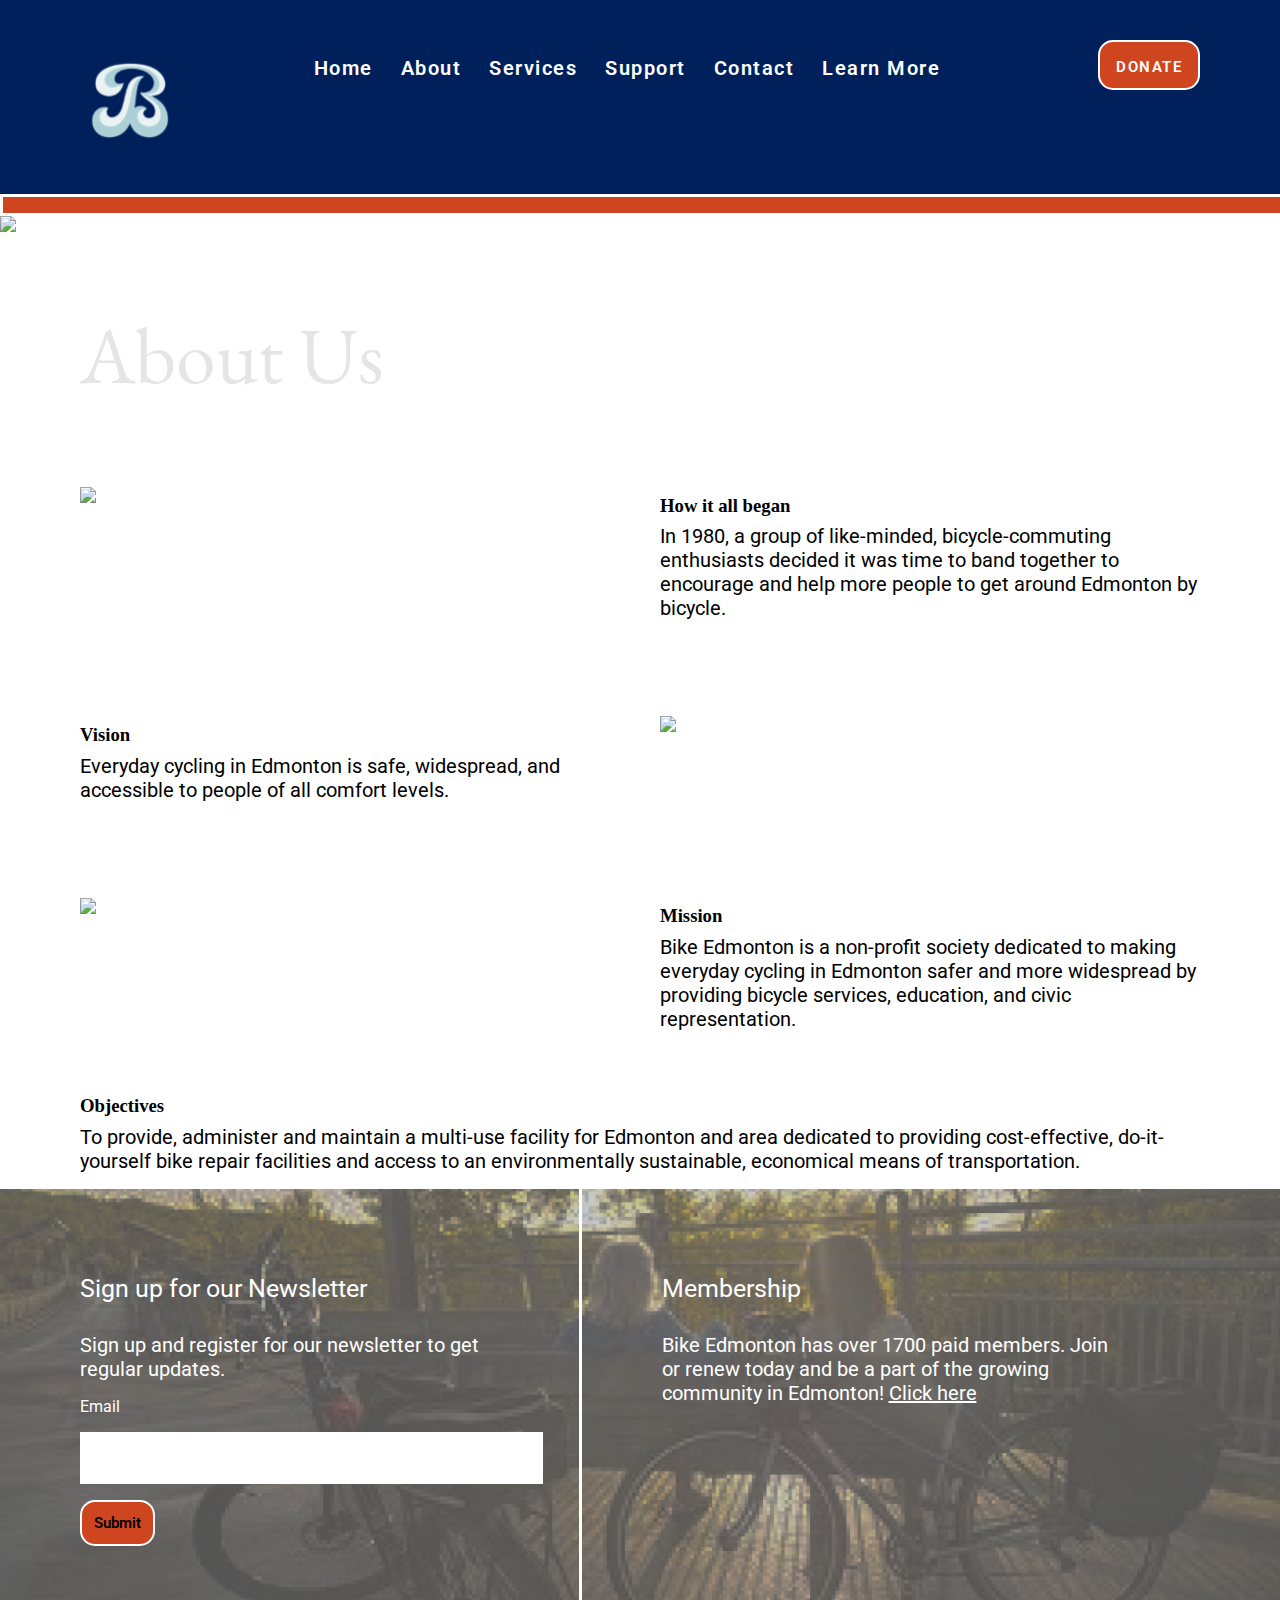
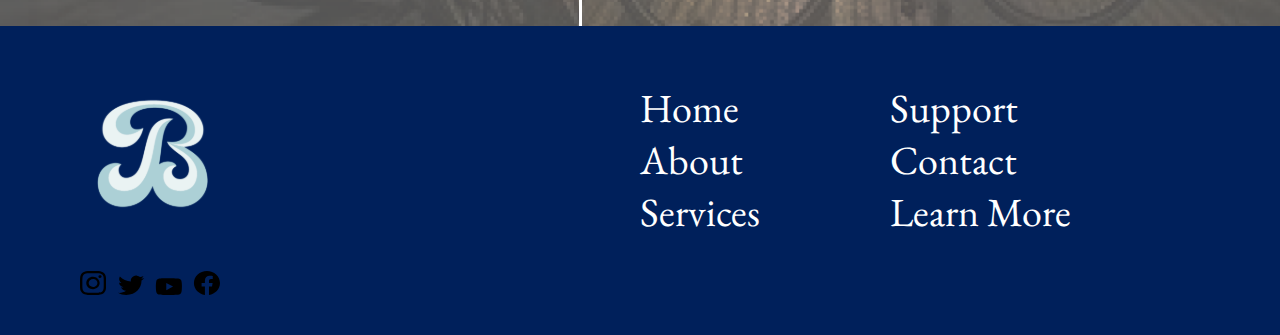
==== about.html @ 5a9e2b7d "Create about.html" ====
<!DOCTYPE html>
<html>
<head>
	<meta charset="utf-8">
	<meta name="viewport" content="width=device-width, initial-scale=1">
	<title> Bike Edmonton About</title>

	<!-- Bike Edmonton STYLE SHEETS -->
    <link rel="stylesheet" href="styles/normalize.css">
    <link rel="stylesheet" href="styles/style.css">

    <!--Bike Edmonton Fonts-->
    <link rel="preconnect" href="https://fonts.googleapis.com">
	<link rel="preconnect" href="https://fonts.gstatic.com" crossorigin>
	<link href="https://fonts.googleapis.com/css2?family=EB+Garamond:ital,wght@0,400..800;1,400..800&family=Montserrat:ital,wght@0,100..900;1,100..900&family=Roboto:ital,wght@0,100;0,300;0,400;0,500;0,700;0,900;1,100;1,300;1,400;1,500;1,700;1,900&family=Work+Sans:ital,wght@0,100..900;1,100..900&display=swap" rel="stylesheet">
</head>

    <!--Body Content Begins-->

<body style="background-color: white;"> 
    <!--About Navigation-->
    <header>
   	<!-- About DESKTOP NAV -->
   	    <nav id="top-navi" class="flex-center">
	   	    <div class="head-div padding-40">
	   	    	<div class="margin-default flex-center">
	            <div ><a href="index.html"><img id="Bike-edmonton-logo" src="images/Bike-edmonton-logo.svg"> </a></div>
	            <ul>
	                <li class="all-caps"><a href="index.html">Home</a></li>
	                <li class="all-caps"><a href="about.html">About</a></li>
	                <li class="all-caps"><a href="#">Services</a></li>
	                <li class="all-caps"><a href="#">Support</a></li>
	                <li class="all-caps"><a href="#">Contact</a></li>
	                <li class="all-caps"><a href="#">Learn More</a></li>
	            </ul>
	            <button class="btn-dark"><a>Donate</a></button>
	            </div>
	        </div>
        </nav>
            <div class="line">  <h1></h1> </div>
   </header>

   <!--About-hero-->
        <section>
        	<div>
                <img src="images/about.png" class="img-100">
        	</div>
        </section>

    <!--BODY BEGINS-->

    <!--graphic text-->
        <section class="hidden-mobile">
            <div class="graphic-text-wrap padding-40"> 
                <p class="graphic-text margin-default">About Us</p>
            </div>
        </section>

    <!--About Us Text -->
        <section>
            <div class="margin-default padding-40 flex-items">
            	<div class="flex-1">
            		<img src="images/about2.png" class="img-100">
            	</div>

            	<div class="flex-2">
                    <h3>How it all began</h3>
            	        <p>In 1980, a group of like-minded, bicycle-commuting enthusiasts decided it was time to band together to encourage and help more people to get around Edmonton by bicycle. </p>	
            	</div>        	
            </div>
        </section>

    <!--Vision-->
        <section>
            <div class="margin-default padding-40 flex-items">
                <div class="flex-1">
                    <h3>Vision</h3>
                        <p>Everyday cycling in Edmonton is safe, widespread, and accessible to people of all comfort levels. </p>    
                </div>  

                 <div class="flex-2">
                    <img src="images/vision.png" class="img-100">
                </div>        
            </div>
        </section>

    <!--Mission-->
        <section>
            <div class="margin-default padding-40 flex-items">
                <div class="flex-1">
                    <img src="images/mission.png" class="img-100">
                </div>

                <div class="flex-2">
                    <h3>Mission</h3>
                        <p>Bike Edmonton is a non-profit society dedicated to making everyday cycling in Edmonton safer and more widespread by providing bicycle services, education, and civic representation.</p>    
                </div>          
            </div>

            <div class="margin-default padding-bottom-left1">
                    <h3>Objectives</h3>
                        <p>To provide, administer and maintain a multi-use facility for Edmonton and area dedicated to providing cost-effective, do-it-yourself bike repair facilities and access to an environmentally sustainable, economical means of transportation.</p>
            </div>
        </section>

   

   
        
     
    <!--Footer section-->
    <footer>
    	<section id="footer-img">
    		<div class="flex-items">
    			<div class="margin-default flex-1 padding-80">
    				<h2 class="p-footer">Sign up for our Newsletter</h2>
    				<p class="p-footer">Sign up and register for our newsletter to get regular updates.</p>
    				<form>
                    <label class="form-label reverse">Email</label>
                    <input type="text" name="Email" class="form-field">
                    <input type="submit" value="Submit" class="form-button">
                </form>
    			</div>

    			<div class="margin-default flex-2 border1">
    				<h2 class="p-footer">Membership</h2>
    				<p class="p-footer">Bike Edmonton has over 1700 paid members. Join or renew today and be a part of the growing community in Edmonton! <a href="#" class="link">Click here</a></p>
    			</div>
    		</div>
    		
    	</section>

    <!--Footer-Nav Section-->
    	<section class="footer-div">
    		<div class="padding-40 margin-default container">
    <!--Footer-Nav-Left-->
    			<div class="container-left">
    				<div class="padding-bottom-left"><img src="images/Bike-edmonton-logo.svg"></div>
    				<div><img class="socials"src="images/socials.svg"> </div>
    			</div>

    <!--Footer-Nav-Right-->
                <div class="container-right">
                	<nav id="footer-nav">
	                    <ul class="footer-nav mobile-nav1">
	                        <li><a href="#">Home</a></li>
	                        <li><a href="#">About</a></li>
	                        <li><a href="#">Services</a></li>
	                        <li><a href="#">Support</a></li>
	                        <li><a href="#">Contact</a></li>
	                        <li><a href="#">Learn More</a></li>
	                    </ul>
                    </nav>                
                </div>

    		</div>
    		
    	</section>
        	
    </footer>
</body> 
</html>
---- styles/style.css ----
/* GLOBAL STYLES */

/* Layout*/

html {
    line-height: 0;
}

body {
    width: 100%;
}

.margin-default {
    margin: 0 80px;
}


.padding-default {
    padding: 104px 0 144px 0;
}

.padding-80 {
    padding: 80px 0;
}

.padding-40 {
    padding: 40px 0;
}

.padding-bottom {
    padding-bottom: 144px;
}


.sect-dark {
    background-color: #242424;
}

/*flex*/
.flex-center {
    display: flex;
    justify-content: space-between;
}

.flex-1 {
    flex: 1;
    flex-basis: 100%;
    margin-right: 20px;
}

.flex-2 {
    flex: 2;     
    flex-basis: 100%;
    margin-left: 20px;
}

.flex-3 {
    flex: 3;
    flex-basis: 100%;
    margin: 20px;
}

.flex-11 {
    flex: 1;
    flex-basis: 100%;
    margin-right: 20px;
    width: 100px;
}

.flex-12 {
    flex: 2;     
    flex-basis: 100%;
    margin-right: 20px;
    width: 100px;
    margin-left: 20px;

}

.flex-13 {
    flex: 3;
    flex-basis: 100%;
    width: 100px;
    margin-left: 20px;

}


.flex-items {
    display: flex;
    flex-direction: row;
    justify-content: space-between;     
}

.footer-nav1 {
    display: flex;
    flex-direction: column;
    justify-content: space-between;
}
.align {
    display: flex;
    justify-content: center;
    width: 100%;
}

/*Grid*/

.container {
    display: grid;
    grid-template: 1fr / repeat(12, 1fr);

}

.container-left {
    grid-column: 1 / span 5;
    display: flex;
    flex-direction: column;

}

.container-right {
    grid-column: 7 / span 6;
}

.footer-nav {
    display: flex;
    flex-direction: column;
    max-height: 182px;
    flex-wrap: wrap;
}

.padding-bottom-left {
    padding-bottom: 40px;
}

/* Text Styles */

h1 {
    color: black;
    font-family: "roboto";
    font-size: 40px;
    font-style: normal;
    font-weight: 400;
    line-height: normal;
    margin: 0px 0px 16px 0px;
}

h1:hover {
    color: rgba(207, 69, 32, 1);
}

h2 {
    font-family: "roboto";
    font-size: 25px;
    font-style: normal;
    font-weight: 400;
    line-height: 40px; /* 100% */
    color: white;
    margin: 0px 0px 24px 0px;
    width: 90%;
}

.h2-reverse {
    color: white;
    font-family: "EB Garamond";
    font-size: 72px;
    font-style: normal;
    font-weight: 400;
    line-height: normal;
    margin: 0px 0px 16px 0px;
}

p {
    margin: 0px 0px 16px 0px;
    color: black;
    font-family: "roboto";
    font-size: 20px;
    font-style: normal;
    font-weight: 400;
    line-height: normal;
}

.p-footer {
    color: white;
}

.link{
    color: white;
}
.link:hover {
    color: rgba(207, 69, 32, 1);
}
.p-bold {
    color: black;
    font-family: "Work Sans";
    font-size: 16px;
    font-style: normal;
    font-weight: 600;
    line-height: normal;
}

.p-lg {
    color: black;
    font-family: "EB Garamond";
    font-size: 26px;
    font-style: normal;
    font-weight: 400;
    line-height: normal;
    margin: 0px 0px 24px 0px;
}

a {
    color: black;
}

button a {
    text-decoration: none;
    color: inherit;
}

ul a {
    text-decoration: none;
    color: inherit;
}

.graphic-text {
    color: rgba(0, 0, 0, 0.10);
    font-family: "EB Garamond";
    font-size: 80px;
    font-style: normal;
    font-weight: 400;
    line-height: normal;
}


/* Buttons */

.btn-dark {
    background-color: rgba(207, 69, 32, 1);
    padding: 16px;
    height: 50px;
    color: white;
    font-family: "roboto";
    font-size: 15px;
    font-style: normal;
    font-weight: 600;
    line-height: normal;
    letter-spacing: 1.5px;
    text-transform: uppercase;
    outline: none;
    border-style: solid;
    border-color: white;
    border-radius: 15px;
}

.btn-dark1 {
    background-color: rgba(207, 69, 32, 1);
    padding: 16px;
    height: 50px;
    color: white;
    font-family: "roboto";
    font-size: 15px;
    font-style: normal;
    font-weight: 600;
    line-height: normal;
    letter-spacing: 1.5px;
    text-transform: uppercase;
    outline: none;
    border-style: solid;
    border-color: black;
    border-radius: 15px;
}

.btn-dark:hover {
    outline: 2px white;
    background-color: white;
    color: black;
    border-style: solid;
    border-color: white;
}

.btn-dark1:hover {
    outline: 2px white;
    background-color: white;
    color: black;
    border-style: solid;
    border-color: black;
}

.btn-line {
    padding: 12px 0px;
    border-style: none;
    border-bottom: 2px solid #000;
    background-color: white;
}

.btn-line-reverse {
    color: white !important;
    background-color: #242424;
    padding: 12px 0px;
    border-style: none;
    border-bottom: 2px solid white;

}

.btn-grey {
    padding: 12px;
    border-style: none;
    background-color: #F1EFEC;
}

.reverse {
    color: white !important;
}


/* FORM */

.form-label {
    display: block;
    margin: 0px 0px 16px 0px;
    color: black;
    font-family: "roboto";
    font-size: 16px;
    font-style: normal;
    font-weight: 400;
    line-height: normal;
}

.form-field {
    display: block;
    width: 100%;
    height: 50px;
    border-style: none;
    margin-bottom: 16px;
}

.form-button {
    display: block;
    padding: 12px 12px;
    border-style: none;
    background-color:rgba(207, 69, 32, 1) ;
    font-family: "roboto";
    font-size: 15px;
    font-style: normal;
    font-weight: 600;
    line-height: normal;
    border-style: solid;
    border-color: white;
    border-radius: 15px;
}

.form-button:hover {
    outline: 2px white;
    background-color: white;
    color: black;
    border-style: solid;
    border-color: white;
}


/* HEADER */


#Bike-edmonton-logo {
    width: 100px;

}

#top-navi ul {
    padding: 0;
}

#top-navi li:hover {
    color: rgba(207, 69, 32, 1);
    padding-bottom: 4px;
}

.head-div {
    width: 1000%;
    background-color: rgba(0, 32, 91, 1);
}

#top-navi li {
    list-style-type: none;
    margin-right:24px;
    padding-bottom: 4px;
    display: inline;
}


.all-caps {
    font-family: "roboto";
    font-size: 20px;
    font-style: normal;
    font-weight: 600;
    line-height: normal;
    letter-spacing: 1.5px;
    text-transform: ;
    color: white;
    margin-top: 0px;
}

.line {
    width: 100%;
    background-color: rgba(207, 69, 32, 1);
    border-style: solid;
    border-color:white;
}
.line1{
    width: 100%;
    background-color:grey;

}

/* HERO */

.img-hero {
    background-image: url(../images/yama-hero-1.jpg);
    background-size: 100% cover;
    background-repeat: no-repeat;
    display: flex;
    padding: 80px;
}

.img-100 {
    width: 100%;
    padding-bottom: 30px;

}

.subhead {
    width:20%;
    padding: 12px 0px 12px 24px;
    border-left: 2px solid black;
}

.graphic-text-wrap {
    margin: 0px 80px 0px auto;
    text-align: left;
}

#explore-img {
    background-image: url(../images/yama-sliders.png);
    background-size: cover;
    background-repeat: no-repeat;
    display: flex;
    position: relative; 
}

.explore h2 {
    color:white;
    margin: auto;
}

.explore p {
    color:white;
    margin: auto;
}

.explore button {
    color: white;
    background-color: rgba(0, 0, 0, 0.0);
    border-color: white;
    margin: auto;
}

.explore {
    display: flex;
    flex-direction: column;
    align-items: center;
    justify-content: center;
    margin: 180px auto 180px auto;
    z-index: 2;
}

.gradient {
    background: radial-gradient(50% 50% at 50% 50%, #242424 0%, rgba(36, 36, 36, 0.00));
    width: 100%;
    height: 100%;
    position: absolute;
    top: 0;
    left: 0;
    z-index: 1;
}

/* Donate section */

.donate{
    background-color: #242424;
    display: flex;
    flex-direction: column;
    align-items: center;
    justify-content: center;
}
.donate1 {
    text-align: center;
    margin: 80px;
    color: white;
}

/* FOOTER */

/* Footer1 Section */

#footer-img {
    background-image: url(../images/footer.png);
    background-size: cover;
    background-repeat: no-repeat;
    display: flex;
    position: relative; 
}

.border1 {
    border-left: solid;
    border-color: white;
    padding: 80px;
}

#footer-nav ul {
    padding: 0;
}

#footer-nav li {
    list-style: none;
    font-family: "EB Garamond";
    font-size: 40px;
    font-style: normal;
    font-weight: 400;
    line-height: normal;
    color: white;
}

#footer-nav li:hover {
    color: rgba(207, 69, 32, 1);
    padding-bottom: 4px;
}

.footer-div {
    width: 100%;
    background-color: rgba(0, 32, 91, 1);
}

.copyright {
    color: rgba(0, 0, 0, 0.5);
}

.copyright a {
    color: rgba(0, 0, 0, 0.5);
}

.heading-underline {
    display: inline-block;
    width: 100%;
    border-bottom: solid 2px white;
    margin-bottom: 16px;
}

.social-icons {
    width: 20px;
    margin-right: 5px;
}

.socials {
    width: 140px;
}

/* -----MEDIA QUERIES----- */ 

/* SMARTPHONE */

@media screen and (max-width: 480px) {
    body {
    background-color: lightblue;
    }

    .grid-2 {
    display: grid;
    grid-template: auto / 1fr;
    column-gap: 104px;
    }

    .margin-default {
        margin: 0 24px;
    }

    .all-caps-space {
        margin-bottom: 24px;
    }

    .hidden-mobile {
        display: none;
    }

    .mobile-nav {
        width: 100%;
        display: flex;
        align-items: center;
        justify-content: space-between;
        margin: 24px 0;
        background-color: peachpuff;
    }

    .mobile-nav1 {
        width: 100%;
        display: flex;
        justify-content: space-between;
        margin: 24px 0;
        background-color: peachpuff;
    }
    
    .start-build {
        text-align: center;
    }
  .mobile-footer-nav {
        width: 100%;
        display: flex;
        flex-direction: column;
        justify-content: space-around;
        margin: 24px 0;
        background-color:none;
    }

    .mobile-hero{
        flex-direction: column;
    }

    .mobile-width{
     width:100;
    }

    .mobile-subhead {
    width:100%;
    padding: 0px 0px 10px 0px;
    border-left: none;
}

.mobile-graphic-text-wrap {
    margin: 0px 0px 0px auto;
    text-align: none;
}

.mobile-graphic-text {
    color: rgba(0, 0, 0, 0.10);
    font-family: "EB Garamond";
    font-size: 60px;
    font-weight: 400px;
    font-style: normal;
    line-height: normal;
}
    #yama-logo {
        margin-bottom: 0;
    }
}

/* TABLET */

@media screen and (max-width: 768px) and (min-width: 481px) {
body {
    background-color: plum;
    }
    .hidden-desktop {
        display: none;
    }
}

/* DESKTOP */

@media screen and (max-width: 1440px) and (min-width: 1280px) {
     body {
    background-color: lightpink;
    }
    
     .hidden-desktop {
        display: none;
    }
}

/* LAPTOP */

@media screen and (max-width: 1279px) and (min-width: 769px) {
     body {
        background-color: lightgreen;
    }

    .hidden-desktop {
        display: none;
    }
}

/* EXTRA-LARGE */

@media screen and (min-width: 1441px) {
     body {
        background-color: lightcyan;
 }
     .hidden-desktop {
        display: none;
    }
}
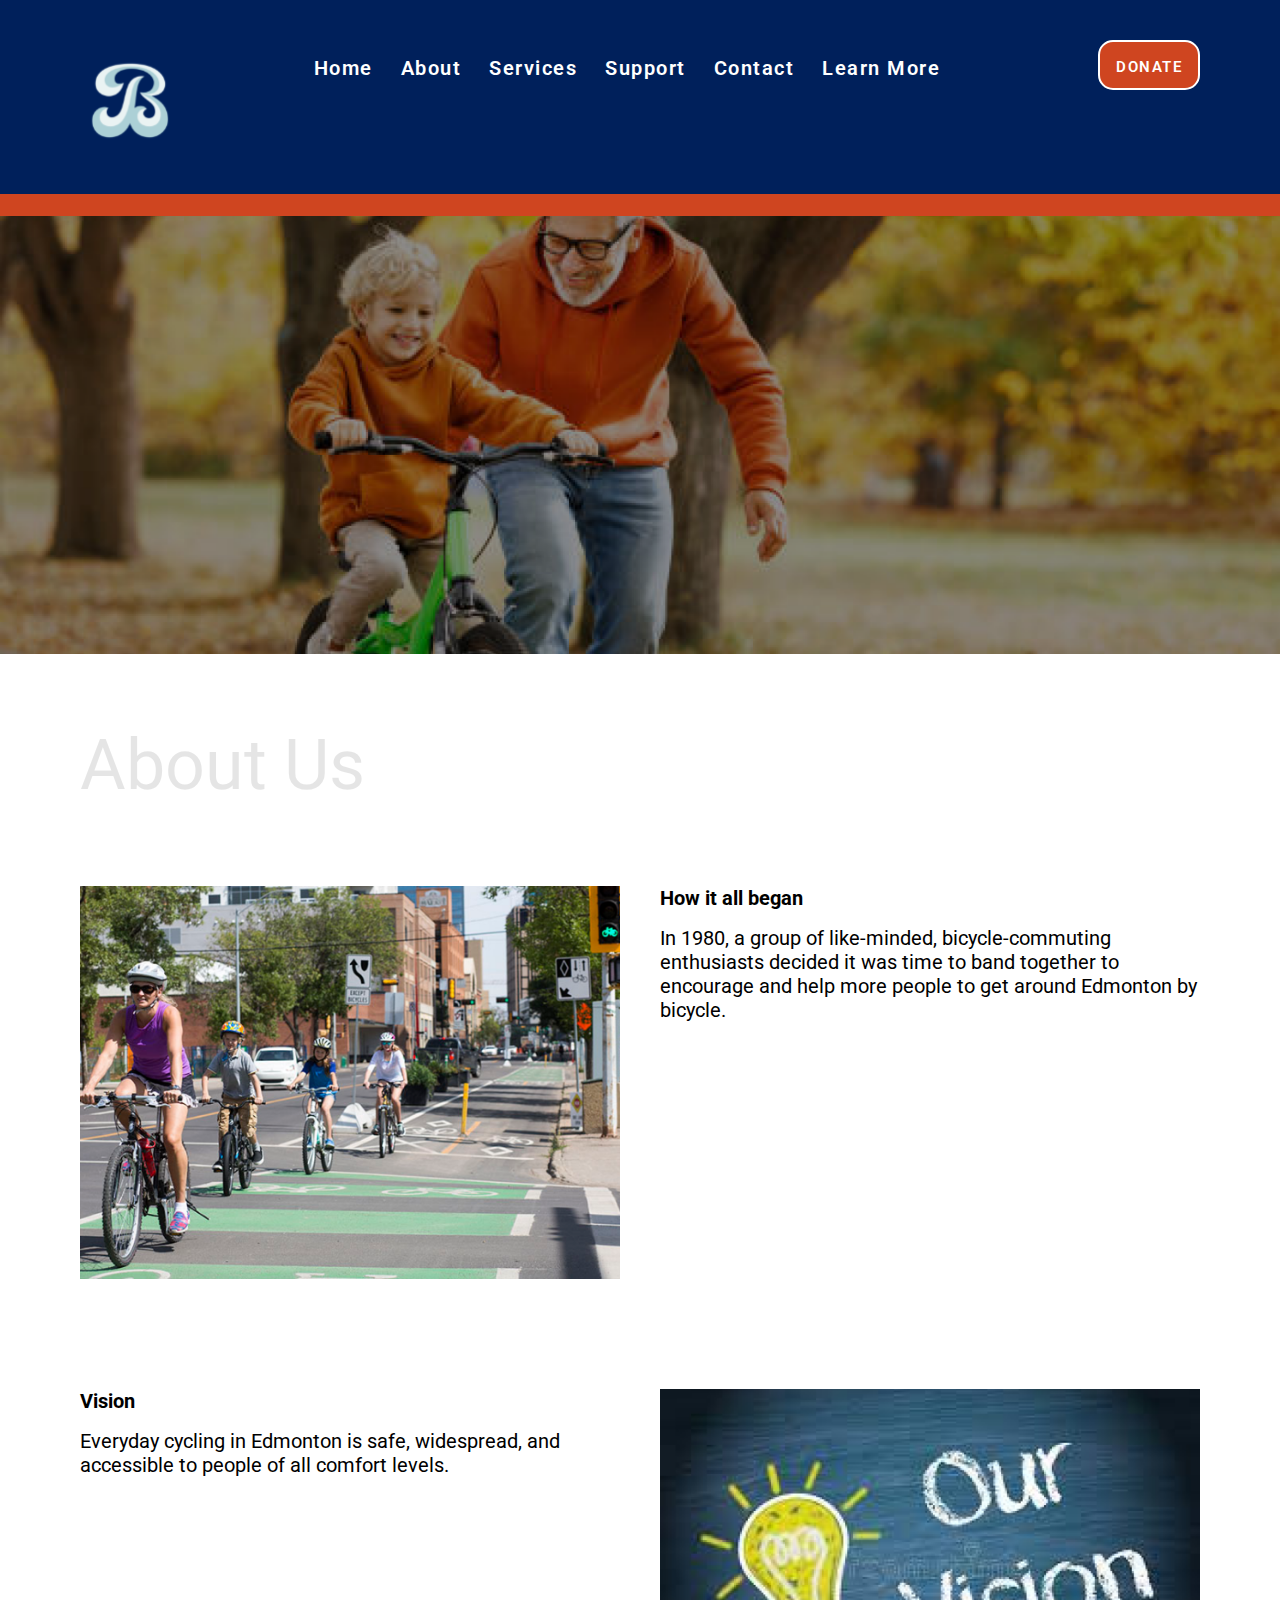
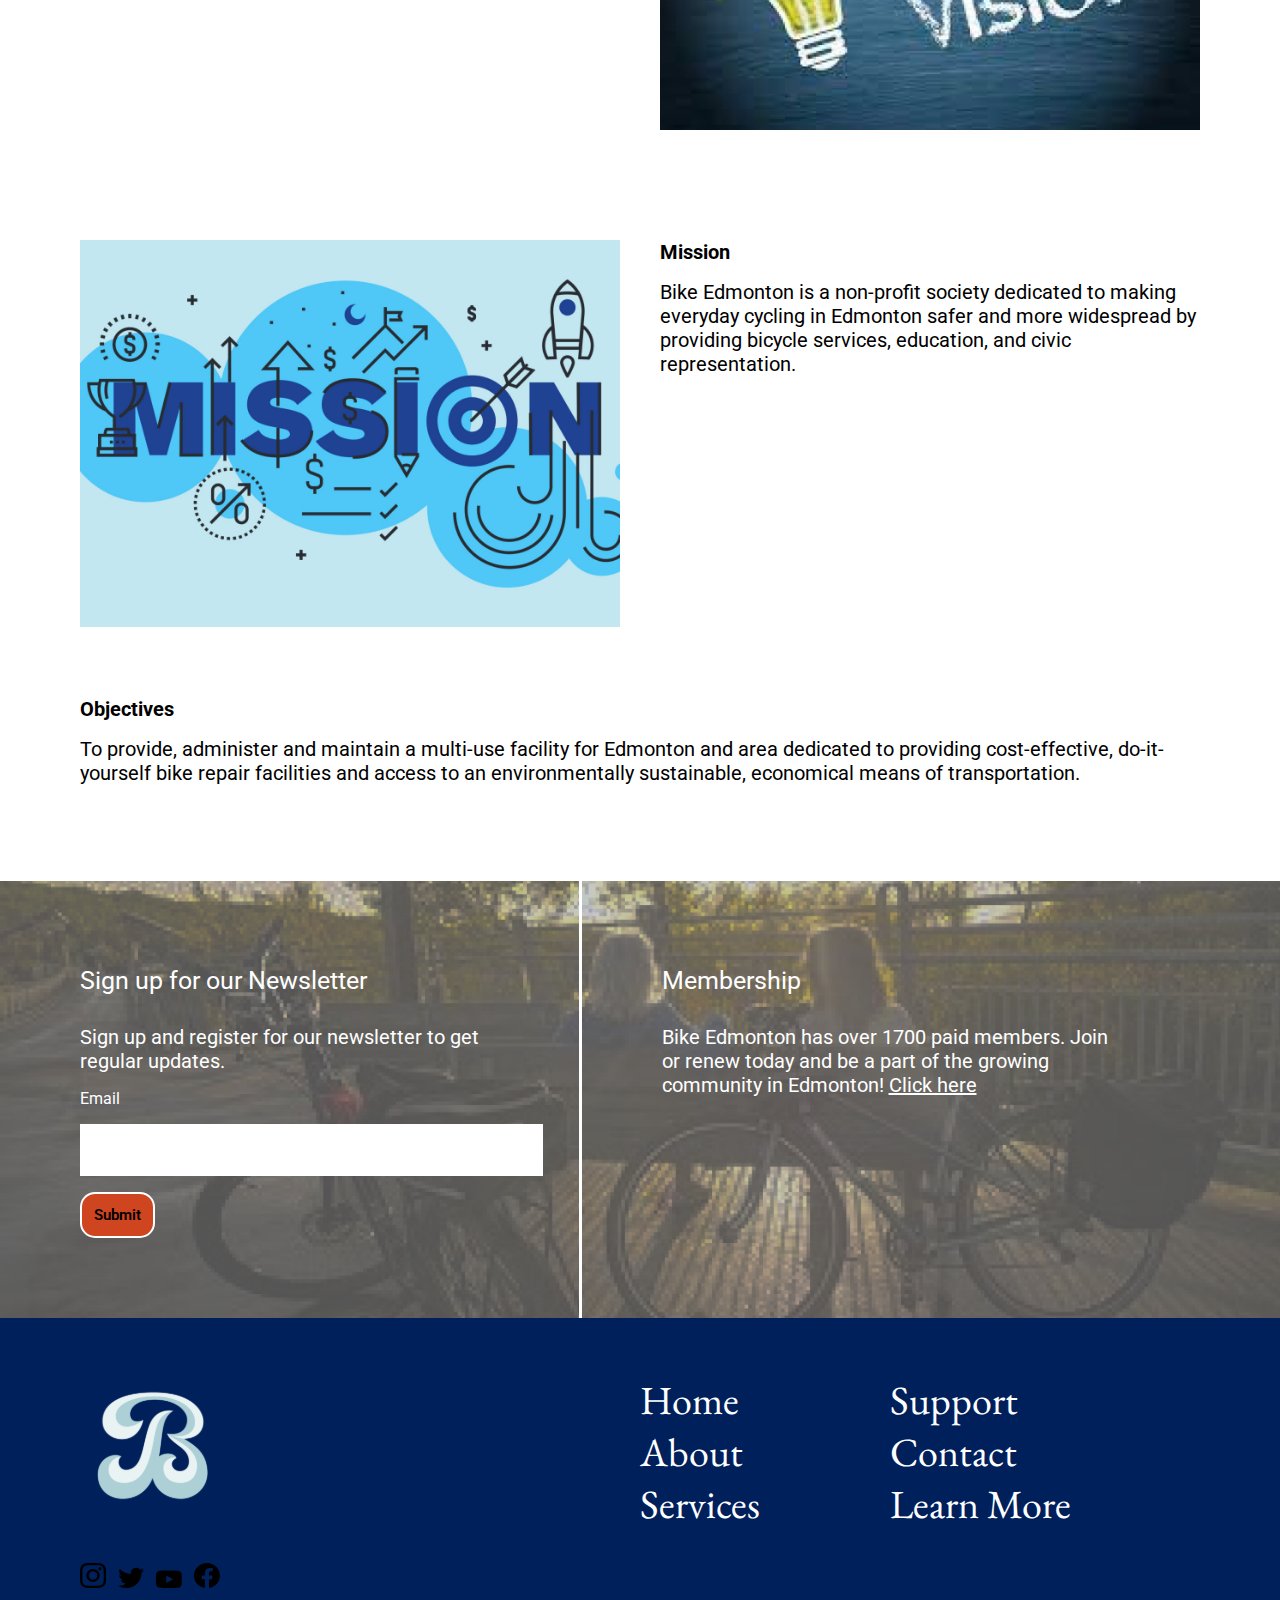
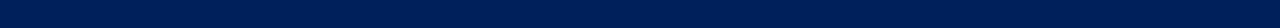
==== commit cd72ef04: "Update about.html" ====
--- a/about.html
+++ b/about.html
@@ -29,11 +29,11 @@
 	                <li class="all-caps"><a href="index.html">Home</a></li>
 	                <li class="all-caps"><a href="about.html">About</a></li>
 	                <li class="all-caps"><a href="#">Services</a></li>
-	                <li class="all-caps"><a href="#">Support</a></li>
+	                <li class="all-caps"><a href="volunteer.html">Support</a></li>
 	                <li class="all-caps"><a href="#">Contact</a></li>
 	                <li class="all-caps"><a href="#">Learn More</a></li>
 	            </ul>
-	            <button class="btn-dark"><a>Donate</a></button>
+	            <button class="btn-dark"><a href="donate.html">Donate</a></button>
 	            </div>
 	        </div>
         </nav>
@@ -96,18 +96,15 @@
                         <p>Bike Edmonton is a non-profit society dedicated to making everyday cycling in Edmonton safer and more widespread by providing bicycle services, education, and civic representation.</p>    
                 </div>          
             </div>
-
+    
+    <!--Objectives-->
             <div class="margin-default padding-bottom-left1">
                     <h3>Objectives</h3>
                         <p>To provide, administer and maintain a multi-use facility for Edmonton and area dedicated to providing cost-effective, do-it-yourself bike repair facilities and access to an environmentally sustainable, economical means of transportation.</p>
             </div>
         </section>
 
-   
-
-   
-        
-     
+      
     <!--Footer section-->
     <footer>
     	<section id="footer-img">
--- a/styles/style.css
+++ b/styles/style.css
@@ -132,6 +132,9 @@
 .padding-bottom-left {
     padding-bottom: 40px;
 }
+.padding-bottom-left1 {
+    padding-bottom: 80px;
+}
 
 /* Text Styles */
 
@@ -168,6 +171,16 @@
     font-weight: 400;
     line-height: normal;
     margin: 0px 0px 16px 0px;
+}
+
+h3 {
+    margin: 0px 0px 16px 0px;
+    color: black;
+    font-family: "roboto";
+    font-size: 20px;
+    font-style: normal;
+    font-weight: 700;
+    line-height: normal; 
 }
 
 p {
@@ -225,8 +238,8 @@
 
 .graphic-text {
     color: rgba(0, 0, 0, 0.10);
-    font-family: "EB Garamond";
-    font-size: 80px;
+    font-family: "roboto";
+    font-size: 70px;
     font-style: normal;
     font-weight: 400;
     line-height: normal;
@@ -405,7 +418,7 @@
     width: 100%;
     background-color: rgba(207, 69, 32, 1);
     border-style: solid;
-    border-color:white;
+    border-color:rgba(207, 69, 32, 1);
 }
 .line1{
     width: 100%;
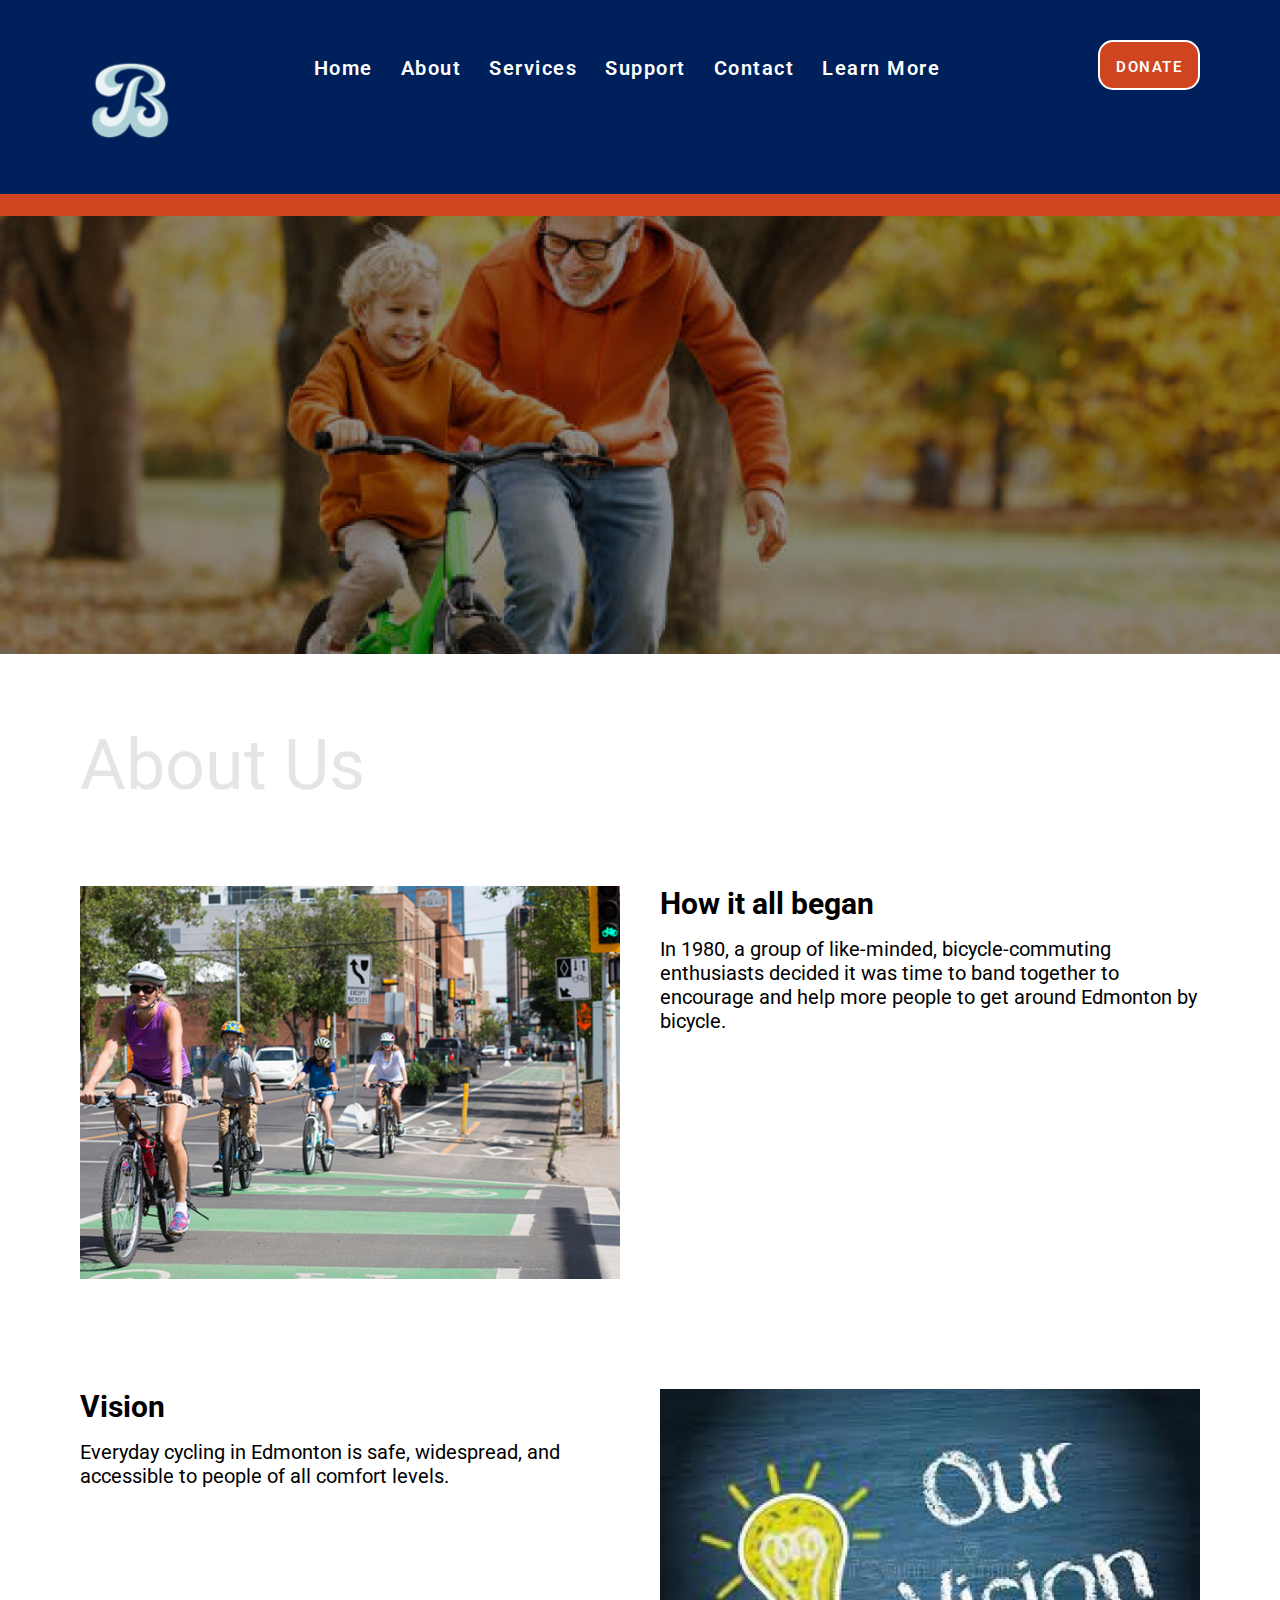
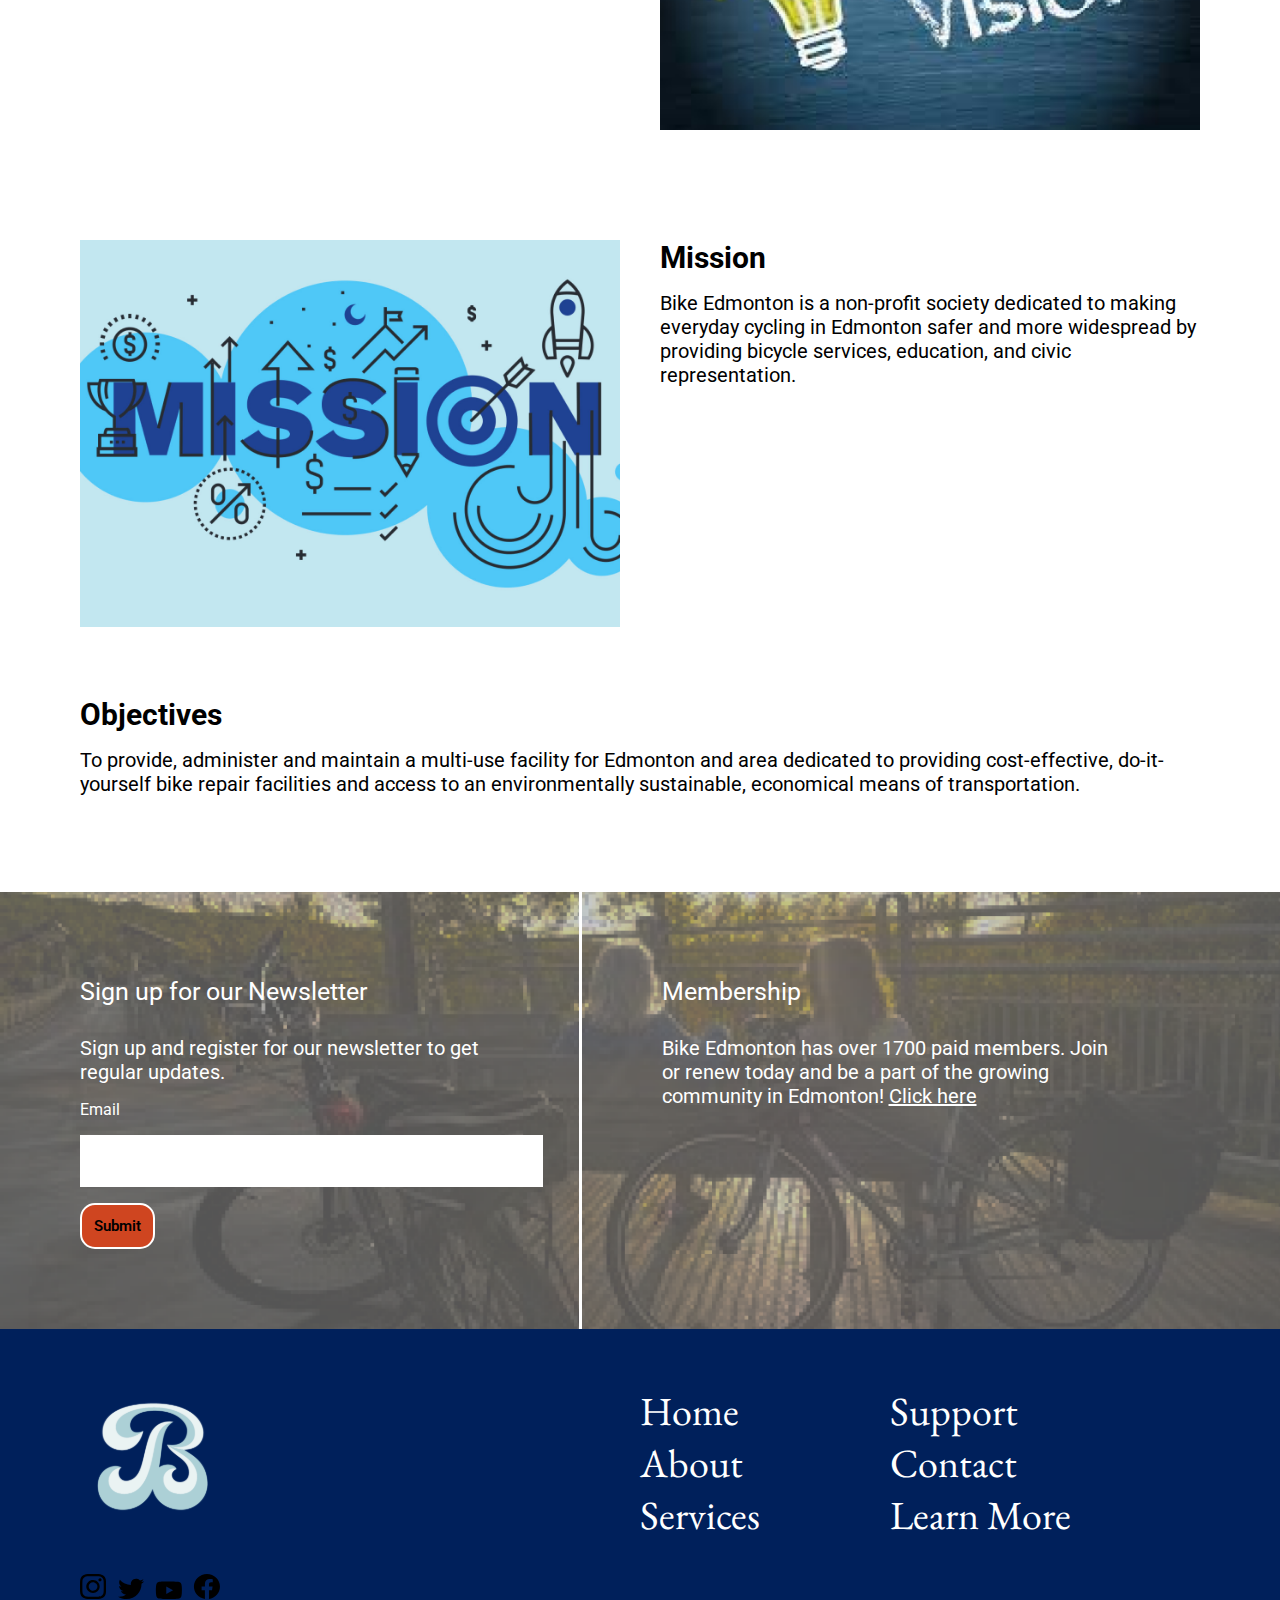
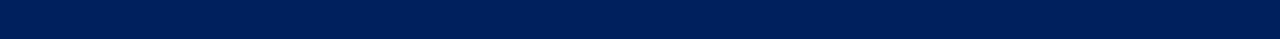
==== commit 2e218a5a: "Update about.html" ====
--- a/about.html
+++ b/about.html
@@ -43,7 +43,7 @@
    <!--About-hero-->
         <section>
         	<div>
-                <img src="images/about.png" class="img-100">
+                <img src="images/about.png" class="img-100" alt="a man teaching a boy to ride a bike">
         	</div>
         </section>
 
@@ -60,7 +60,7 @@
         <section>
             <div class="margin-default padding-40 flex-items">
             	<div class="flex-1">
-            		<img src="images/about2.png" class="img-100">
+            		<img src="images/about2.png" class="img-100" alt="a group of people riding their bikes">
             	</div>
 
             	<div class="flex-2">
@@ -79,7 +79,7 @@
                 </div>  
 
                  <div class="flex-2">
-                    <img src="images/vision.png" class="img-100">
+                    <img src="images/vision.png" class="img-100" alt="a light bulb with the word 'vision'">
                 </div>        
             </div>
         </section>
@@ -88,7 +88,7 @@
         <section>
             <div class="margin-default padding-40 flex-items">
                 <div class="flex-1">
-                    <img src="images/mission.png" class="img-100">
+                    <img src="images/mission.png" class="img-100" alt="an image with the word 'mission' on it">
                 </div>
 
                 <div class="flex-2">
@@ -121,7 +121,7 @@
 
     			<div class="margin-default flex-2 border1">
     				<h2 class="p-footer">Membership</h2>
-    				<p class="p-footer">Bike Edmonton has over 1700 paid members. Join or renew today and be a part of the growing community in Edmonton! <a href="#" class="link">Click here</a></p>
+    				<p class="p-footer">Bike Edmonton has over 1700 paid members. Join or renew today and be a part of the growing community in Edmonton! <a href="volunteer.html" class="link">Click here</a></p>
     			</div>
     		</div>
     		
@@ -140,10 +140,10 @@
                 <div class="container-right">
                 	<nav id="footer-nav">
 	                    <ul class="footer-nav mobile-nav1">
-	                        <li><a href="#">Home</a></li>
-	                        <li><a href="#">About</a></li>
+	                        <li><a href="index.html">Home</a></li>
+	                        <li><a href="about.html">About</a></li>
 	                        <li><a href="#">Services</a></li>
-	                        <li><a href="#">Support</a></li>
+	                        <li><a href="volunteer.html">Support</a></li>
 	                        <li><a href="#">Contact</a></li>
 	                        <li><a href="#">Learn More</a></li>
 	                    </ul>
--- a/styles/style.css
+++ b/styles/style.css
@@ -177,7 +177,7 @@
     margin: 0px 0px 16px 0px;
     color: black;
     font-family: "roboto";
-    font-size: 20px;
+    font-size: 30px;
     font-style: normal;
     font-weight: 700;
     line-height: normal; 
@@ -596,6 +596,8 @@
     .margin-default {
         margin: 0 24px;
     }
+
+
 
     .all-caps-space {
         margin-bottom: 24px;
